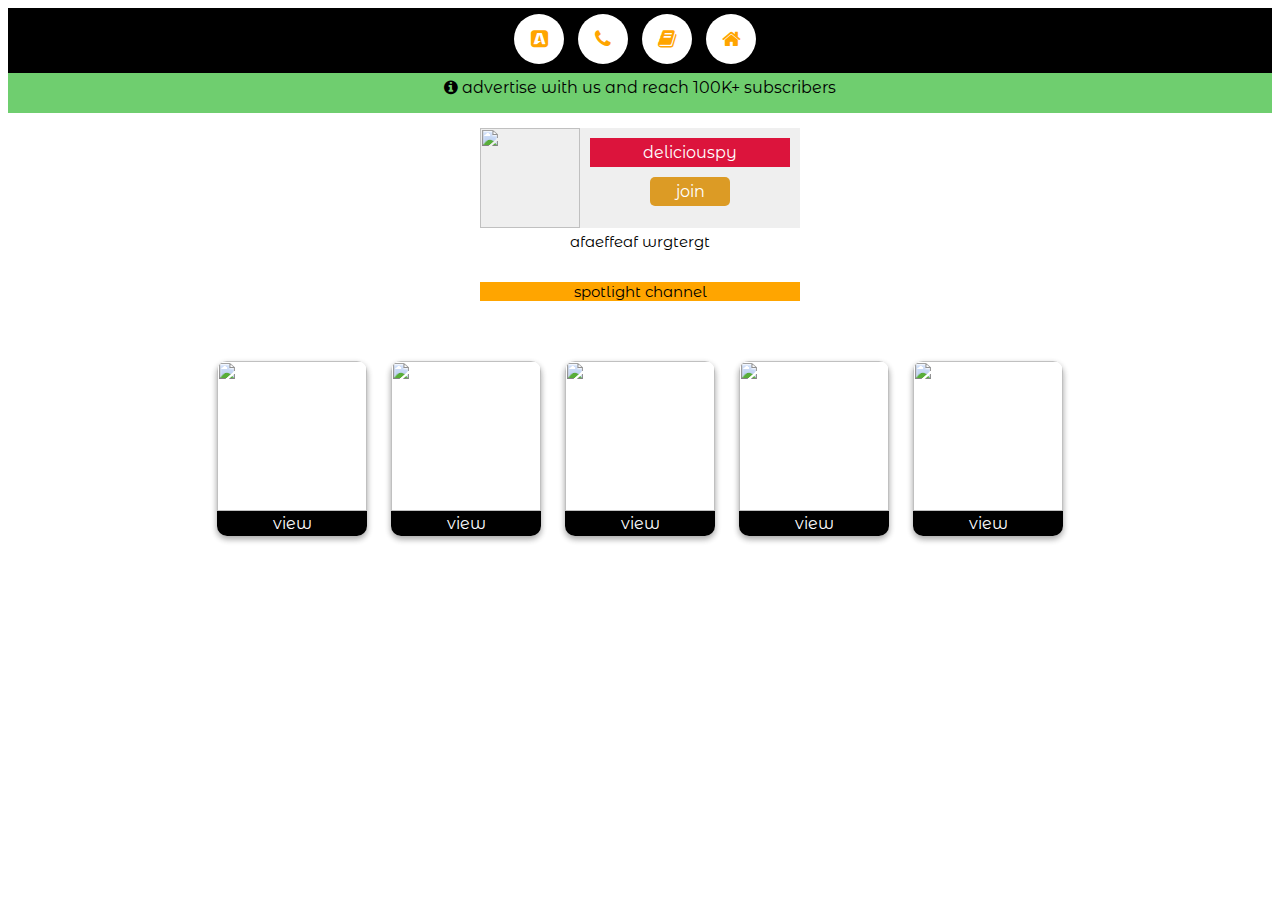
==== index.html @ f9372c74 "init" ====
<!DOCTYPE html>
<html>
<head>
    <title></title>
    <meta charset="utf-8">
    <meta name="viewport" content="width=device-width, initial-scale=1.0">
    <link rel="stylesheet" type="text/css" href="style.css">
    <link href='https://fonts.googleapis.com/css?family=Montserrat+Alternates' rel='stylesheet' type='text/css'>
    <link rel="stylesheet" href="https://cdnjs.cloudflare.com/ajax/libs/font-awesome/4.7.0/css/font-awesome.min.css">
</head>
<body>
    <nav>
        <a href="">
            <div class="nav-icon">
                <i class="fa fa-buysellads"></i> 
            </div>
        </a>
        <a href="">
            <div class="nav-icon">
                <i class="fa fa-phone"></i> 
            </div>
        </a>
        <a href="">
            <div class="nav-icon">
                <i class="fa fa-book"></i> 
            </div>
        </a>
        <a href="">
            <div class="nav-icon">
                <i class="fa fa-home"></i>
            </div>
        </a>
    </nav>
    <div class="our-info">
        <i class="fa fa-info-circle"></i> advertise with us and reach 100K+ subscribers
    </div>
    <div>
        <div class="spotlight">
            <div class="spotlight-pic">
                <img class="tgme_page_photo_image" src="https://cdn4.telesco.pe/file/[base64].jpg">
            </div>
            <div class="spotlight-side">
                <div class="spotlight-title">
                    deliciouspy
                </div>
                <div>
                    <a href="">
                        <div class="spotlight-join button">
                            join
                        </div>
                    </a>
                </div>
            </div>
        </div><br>
        <div class="spotlight-lower">
            afaeffeaf wrgtergt
        </div><br>
        <div class="spotlight-label">
            spotlight channel
        </div>
    </div>
    <div></div>
    <div class="bubbles">
        <!--bubble sample
        <div class="bubble">
            <a href="https://t.me/deliciouspy" target="blank">
                <div class="bubble-img">
                    <img class="tgme_page_photo_image" src="https://cdn4.telesco.pe/file/[base64].jpg">
                </div>
                <div class="bubble-body">
                    view
                </div>
            </a>
        </div>
        -->
        <div class="bubble">
            <a href="https://t.me/deliciouspy" target="blank">
                <div class="bubble-img">
                    <img class="tgme_page_photo_image" src="https://cdn4.telesco.pe/file/[base64].jpg">
                </div>
                <div class="bubble-body">
                    view
                </div>
            </a>
        </div>
        <div class="bubble">
            <a href="https://t.me/deliciouspy" target="blank">
                <div class="bubble-img">
                    <img class="tgme_page_photo_image" src="https://cdn4.telesco.pe/file/[base64].jpg">
                </div>
                <div class="bubble-body">
                    view
                </div>
            </a>
        </div>
        <div class="bubble">
            <a href="https://t.me/deliciouspy" target="blank">
                <div class="bubble-img">
                    <img class="tgme_page_photo_image" src="https://cdn4.telesco.pe/file/[base64].jpg">
                </div>
                <div class="bubble-body">
                    view
                </div>
            </a>
        </div>
        <div class="bubble">
            <a href="https://t.me/deliciouspy" target="blank">
                <div class="bubble-img">
                    <img class="tgme_page_photo_image" src="https://cdn4.telesco.pe/file/[base64].jpg">
                </div>
                <div class="bubble-body">
                    view
                </div>
            </a>
        </div>
        <div class="bubble">
            <a href="https://t.me/deliciouspy" target="blank">
                <div class="bubble-img">
                    <img class="tgme_page_photo_image" src="https://cdn4.telesco.pe/file/[base64].jpg">
                </div>
                <div class="bubble-body">
                    view
                </div>
            </a>
        </div>
    </div>
</body>
</html>
---- style.css ----
*{
    /*border: 1px solid gray;*/
}
body{
    background-color: white;
    text-align: center;
    font-family: 'Montserrat Alternates', sans-serif;
    background-image: url("https://proxy.duckduckgo.com/iu/?u=https%3A%2F%2Fi.pinimg.com%2Foriginals%2F51%2Fed%2Fc0%2F51edc046eb80046ee4755ee71d0f19ca.jpg&f=1");
}
a{
    text-decoration: none;
}
nav{
    height: 65px;
    background-color: black;
    line-height: 65px;
    
}
.nav-icon{
    display: inline-block; 
    color: white;
    margin-right: 10px;
}
.nav-icon > i{
    width: 50px; height: 50px; line-height: 50px;
    border-radius: 50%;
    background-color: white;
    color: orange;
    font-size: 20px;
}

.our-info{
    min-height: 30px;
    background-color: #6fce6f;
    margin-bottom: 15px;
    padding: 5px;
}

.button:hover{
    background-color: green;
}

.spotlight{
    display: inline-block;
    background-color: #efefef;
    margin-bottom: 0;
}
.spotlight-pic{
    display: inline-block;
    width: 100px; height: 100px;
    float: left;
}
.spotlight-pic > img{
    width: 100px; height: 100px;
}
.spotlight-side{
    width: 200px;
    display: inline-block;
    float: left;
    padding: 10px;
}
.spotlight-title{
    padding: 5px; 
    color:white; background-color: crimson;
}
.spotlight-join{
    background-color: #dc9b25; color: white;
    margin-left: 30%;
    margin-right: 30%;
    border-radius: 5px;
    padding: 5px;
    margin-top: 10px;
    user-select: none;
}
.spotlight-body{
    width: 250px;
}
.spotlight-lower{
    width: 320px; min-height: 50px;
    background-color: white;
    text-align: center;
    display: inline-block;
    margin-top: 0;
    font-size: 15px;
}
.spotlight-label{
    width: 320px;
    background-color: orange;
    text-align: center;
    display: inline-block;
    margin-top: 0;
    font-size: 15px;
    padding: 0; margin: 0;
}

.bubbles{
    margin-top: 50px;
}
.bubble{
    width: 150px;
    height: 175px;
    display: inline-block;
    border-radius: 10px;
    margin: 10px;
    box-shadow: 0 3px 6px rgba(0,0,0,0.16), 0 3px 6px rgba(0,0,0,0.23);
    transition: all 0.3s cubic-bezier(.25,.8,.25,1);
}
.bubble:hover {
  box-shadow: 0 14px 28px rgba(0,0,0,0.25), 0 10px 10px rgba(0,0,0,0.22);
}
.bubble-img{
    width: 150px; height: 150px;
    border-top-right-radius: 10px;
    border-top-left-radius: 10px;
}
.bubble-img > img{
    width: 150px; height: 150px;
    border-top-right-radius: 10px;
    border-top-left-radius: 10px;
}
.bubble-body{
    width: 150px; height: 25px; 
    background-color: black; color:white;
    border-bottom-right-radius: 10px;
    border-bottom-left-radius: 10px;
    line-height: 25px;
}

.page-holder{
    text-align: center;
}
.page-holder img{
    border-radius:50%;
    border: 10px solid orange;
}
.page-join{
    width: 75px; height: 75px; line-height: 75px;
    border-radius: 50%;
    background-color: #ffc965;
    border: 10px solid orange;
    display: inline-block;
    margin: 20px;
}
.page-descrip{
    border: 1px solid gray;
    border-radius: 5px;
    padding:10px;
    width: 350px;
    display: inline-block;
}
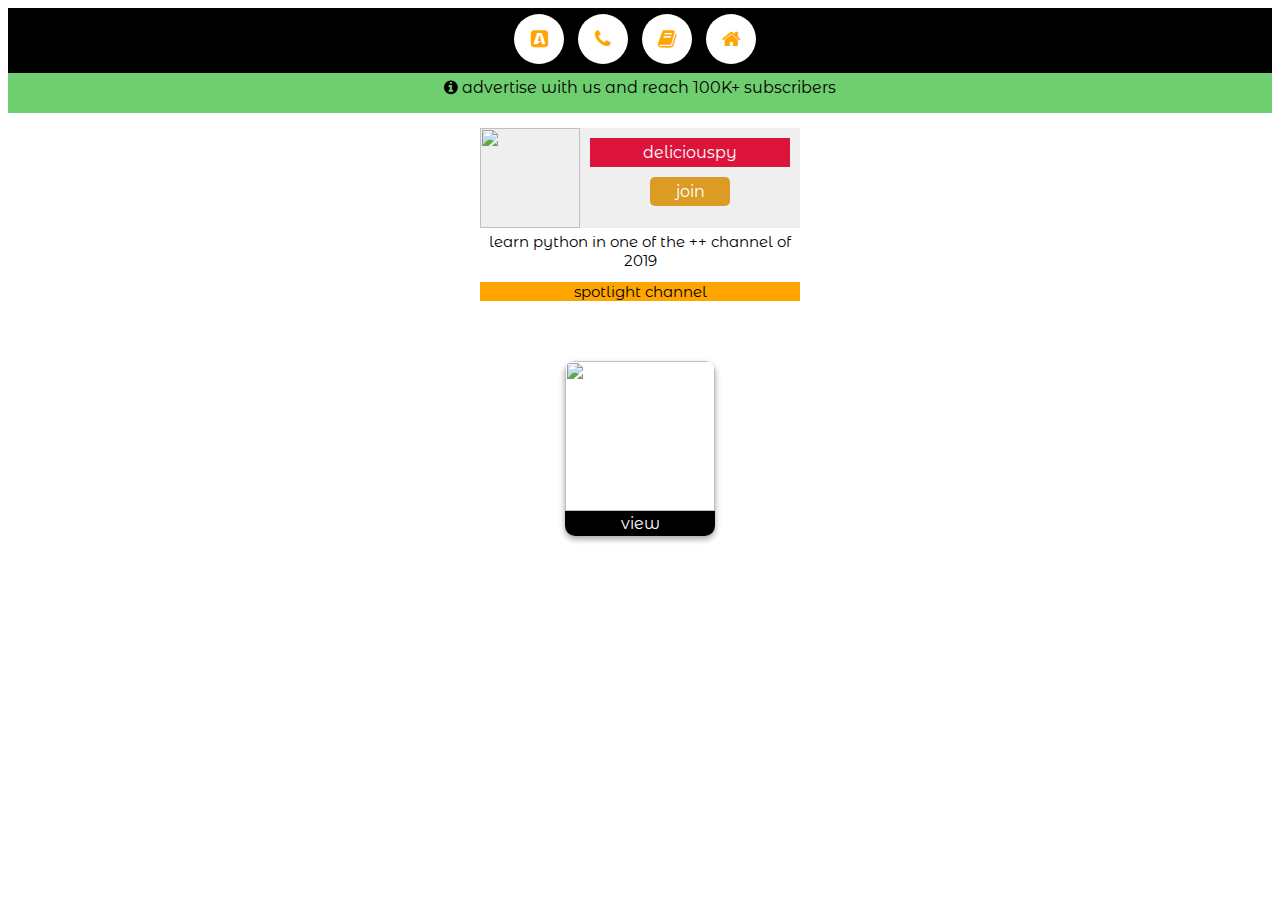
==== commit 49996557: "stabilise" ====
--- a/index.html
+++ b/index.html
@@ -10,22 +10,22 @@
 </head>
 <body>
     <nav>
-        <a href="">
+        <a href="ads.html">
             <div class="nav-icon">
                 <i class="fa fa-buysellads"></i> 
             </div>
         </a>
-        <a href="">
+        <a href="contact.html">
             <div class="nav-icon">
                 <i class="fa fa-phone"></i> 
             </div>
         </a>
-        <a href="">
+        <a href="testimonials.html">
             <div class="nav-icon">
                 <i class="fa fa-book"></i> 
             </div>
         </a>
-        <a href="">
+        <a href="index.html">
             <div class="nav-icon">
                 <i class="fa fa-home"></i>
             </div>
@@ -53,13 +53,14 @@
             </div>
         </div><br>
         <div class="spotlight-lower">
-            afaeffeaf wrgtergt
+            learn python in one of the ++ channel of 2019
         </div><br>
         <div class="spotlight-label">
             spotlight channel
         </div>
     </div>
     <div></div>
+
     <div class="bubbles">
         <!--bubble sample
         <div class="bubble">
@@ -74,49 +75,9 @@
         </div>
         -->
         <div class="bubble">
-            <a href="https://t.me/deliciouspy" target="blank">
+            <a href="deliciouspy/index.html" target="blank">
                 <div class="bubble-img">
                     <img class="tgme_page_photo_image" src="https://cdn4.telesco.pe/file/[base64].jpg">
-                </div>
-                <div class="bubble-body">
-                    view
-                </div>
-            </a>
-        </div>
-        <div class="bubble">
-            <a href="https://t.me/deliciouspy" target="blank">
-                <div class="bubble-img">
-                    <img class="tgme_page_photo_image" src="https://cdn4.telesco.pe/file/[base64].jpg">
-                </div>
-                <div class="bubble-body">
-                    view
-                </div>
-            </a>
-        </div>
-        <div class="bubble">
-            <a href="https://t.me/deliciouspy" target="blank">
-                <div class="bubble-img">
-                    <img class="tgme_page_photo_image" src="https://cdn4.telesco.pe/file/[base64].jpg">
-                </div>
-                <div class="bubble-body">
-                    view
-                </div>
-            </a>
-        </div>
-        <div class="bubble">
-            <a href="https://t.me/deliciouspy" target="blank">
-                <div class="bubble-img">
-                    <img class="tgme_page_photo_image" src="https://cdn4.telesco.pe/file/[base64].jpg">
-                </div>
-                <div class="bubble-body">
-                    view
-                </div>
-            </a>
-        </div>
-        <div class="bubble">
-            <a href="https://t.me/deliciouspy" target="blank">
-                <div class="bubble-img">
-                    <img class="tgme_page_photo_image" src="https://cdn4.telesco.pe/file/[base64].jpg">
                 </div>
                 <div class="bubble-body">
                     view
--- a/style.css
+++ b/style.css
@@ -9,6 +9,7 @@
 }
 a{
     text-decoration: none;
+    color: black;
 }
 nav{
     height: 65px;
@@ -140,6 +141,7 @@
     border: 10px solid orange;
     display: inline-block;
     margin: 20px;
+    text-transform: uppercase;
 }
 .page-descrip{
     border: 1px solid gray;
@@ -147,4 +149,27 @@
     padding:10px;
     width: 350px;
     display: inline-block;
+}
+
+.available{
+    text-align: center;
+    margin-top: 20px;
+    display: inline-block;
+}
+.av{
+    display: inline-block;
+    text-align: center;
+    float: left;
+    margin: 10px;
+}
+.av-channel{
+    width: 75px; height: 75px; line-height: 75px;
+    border-radius: 50%;
+    background-color: #4e3a5e;
+    color: white;
+    border: 10px solid #65497a;
+    display: inline-block;
+}
+.av-descrip{
+
 }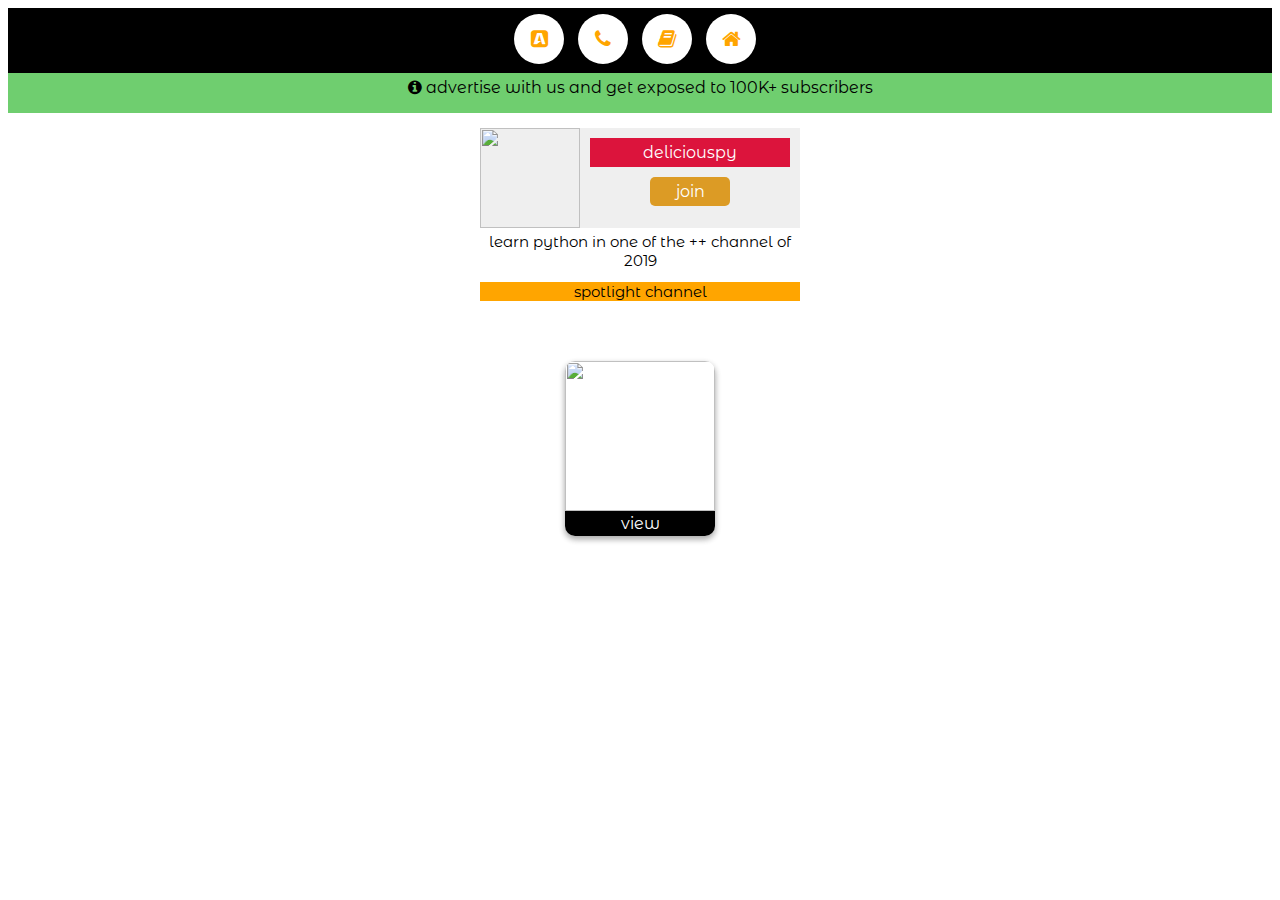
==== commit 242acfee: "added adv" ====
--- a/index.html
+++ b/index.html
@@ -32,7 +32,7 @@
         </a>
     </nav>
     <div class="our-info">
-        <i class="fa fa-info-circle"></i> advertise with us and reach 100K+ subscribers
+        <i class="fa fa-info-circle"></i> advertise with us and get exposed to 100K+ subscribers
     </div>
     <div>
         <div class="spotlight">
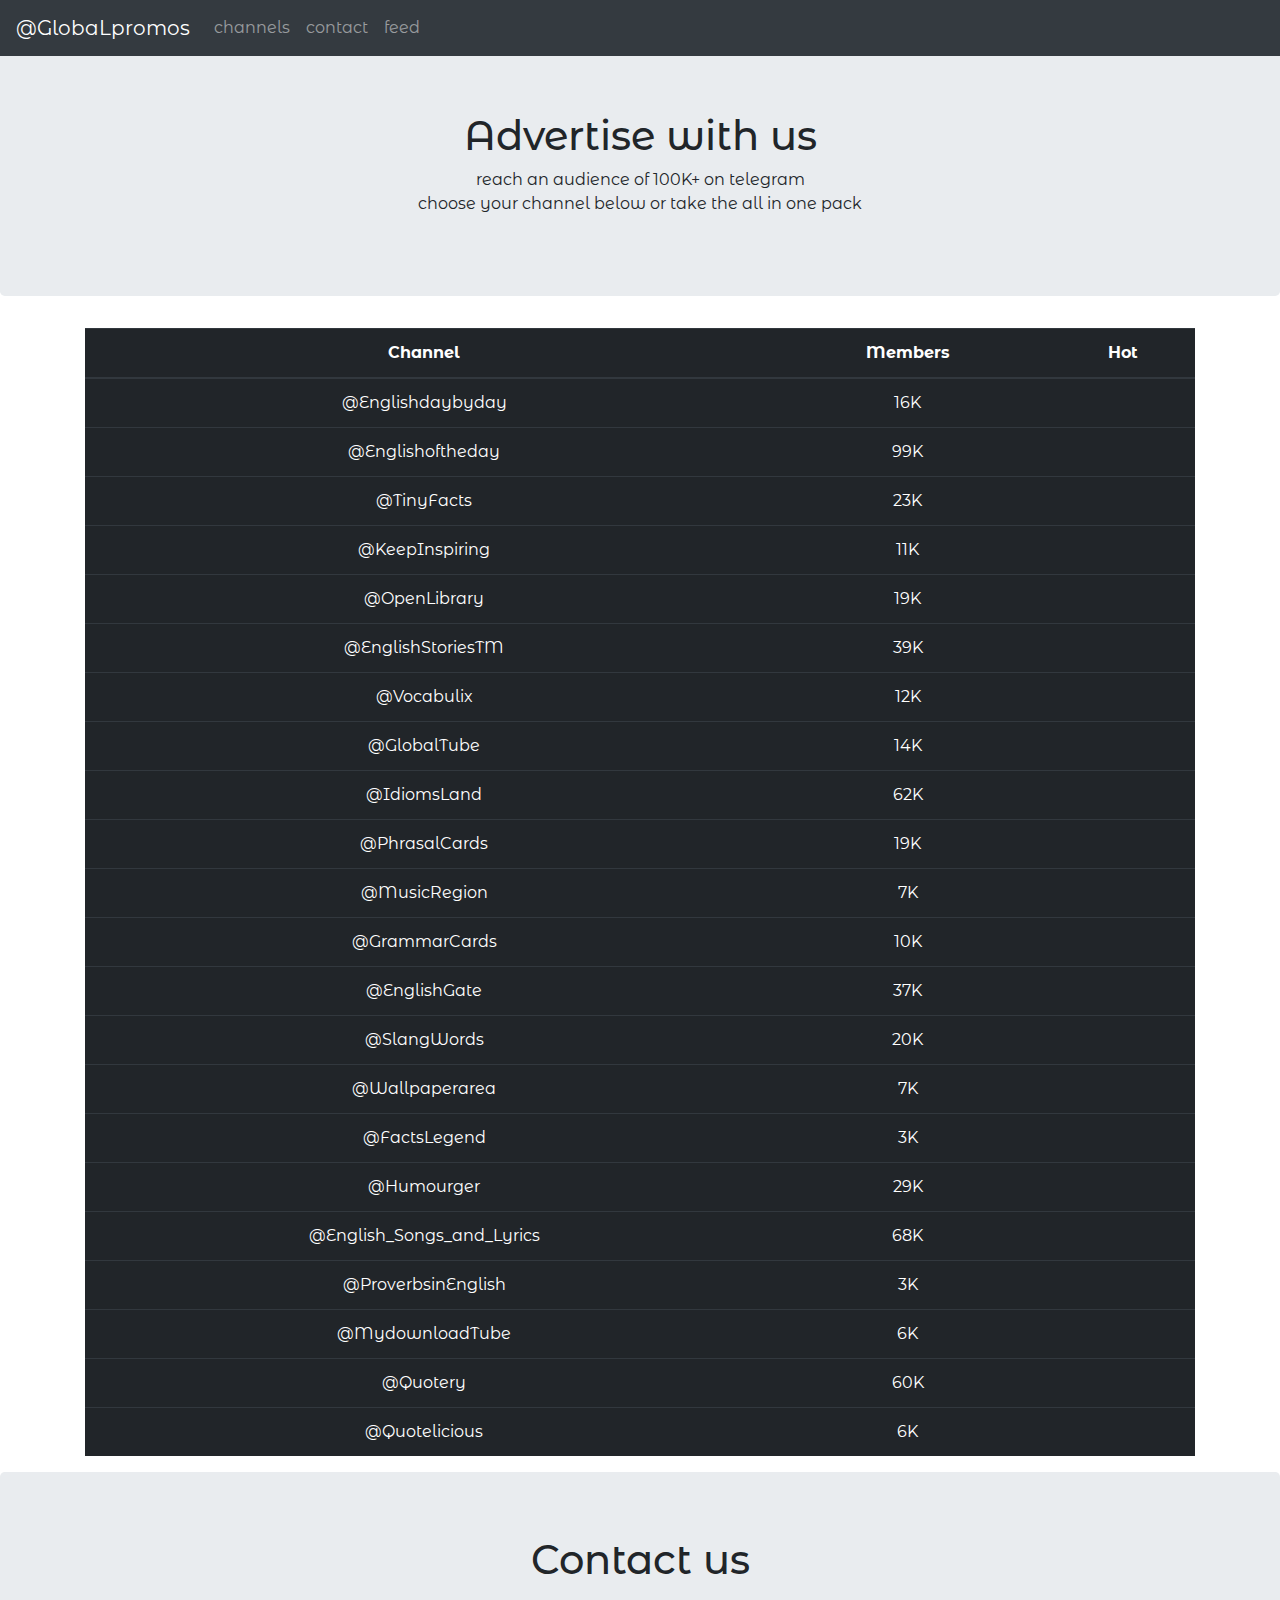
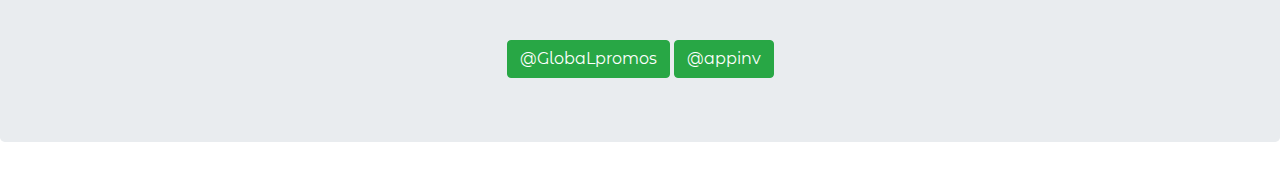
==== commit 9b258ef4: "added channels" ====
--- a/index.html
+++ b/index.html
@@ -4,86 +4,190 @@
     <title></title>
     <meta charset="utf-8">
     <meta name="viewport" content="width=device-width, initial-scale=1.0">
+    <meta name="description" content="This site provides an an opportunity for telegram channel owners, group owners, youtube channel owners, website owners etc to pass their message to a really vast amount of people at a cheap rate">
+    <meta name="keywords" content="telegram, channels, advertise">
+    <link rel="stylesheet" href="https://maxcdn.bootstrapcdn.com/bootstrap/4.2.1/css/bootstrap.min.css">
+    <script src="https://ajax.googleapis.com/ajax/libs/jquery/3.3.1/jquery.min.js"></script>
+    <script src="https://cdnjs.cloudflare.com/ajax/libs/popper.js/1.14.6/umd/popper.min.js"></script>
+    <script src="https://maxcdn.bootstrapcdn.com/bootstrap/4.2.1/js/bootstrap.min.js"></script>
     <link rel="stylesheet" type="text/css" href="style.css">
     <link href='https://fonts.googleapis.com/css?family=Montserrat+Alternates' rel='stylesheet' type='text/css'>
     <link rel="stylesheet" href="https://cdnjs.cloudflare.com/ajax/libs/font-awesome/4.7.0/css/font-awesome.min.css">
 </head>
 <body>
-    <nav>
-        <a href="ads.html">
-            <div class="nav-icon">
-                <i class="fa fa-buysellads"></i> 
-            </div>
-        </a>
-        <a href="contact.html">
-            <div class="nav-icon">
-                <i class="fa fa-phone"></i> 
-            </div>
-        </a>
-        <a href="testimonials.html">
-            <div class="nav-icon">
-                <i class="fa fa-book"></i> 
-            </div>
-        </a>
-        <a href="index.html">
-            <div class="nav-icon">
-                <i class="fa fa-home"></i>
-            </div>
-        </a>
-    </nav>
-    <div class="our-info">
-        <i class="fa fa-info-circle"></i> advertise with us and get exposed to 100K+ subscribers
-    </div>
-    <div>
-        <div class="spotlight">
-            <div class="spotlight-pic">
-                <img class="tgme_page_photo_image" src="https://cdn4.telesco.pe/file/[base64].jpg">
-            </div>
-            <div class="spotlight-side">
-                <div class="spotlight-title">
-                    deliciouspy
-                </div>
-                <div>
-                    <a href="">
-                        <div class="spotlight-join button">
-                            join
-                        </div>
-                    </a>
-                </div>
-            </div>
-        </div><br>
-        <div class="spotlight-lower">
-            learn python in one of the ++ channel of 2019
-        </div><br>
-        <div class="spotlight-label">
-            spotlight channel
-        </div>
-    </div>
-    <div></div>
+<nav class="navbar navbar-expand-md bg-dark navbar-dark fixed-top">
+  <a class="navbar-brand" href="#">@GlobaLpromos</a>
+  <button class="navbar-toggler" type="button" data-toggle="collapse" data-target="#collapsibleNavbar">
+    <span class="navbar-toggler-icon"></span>
+  </button>
+  <div class="collapse navbar-collapse" id="collapsibleNavbar">
+    <ul class="navbar-nav">
+      <li class="nav-item">
+        <a class="nav-link" href="#channels">channels</a>
+      </li>
+      <li class="nav-item">
+        <a class="nav-link" href="#contact">contact</a>
+      </li>
+      <li class="nav-item">
+        <a class="nav-link" href="#">feed</a>
+      </li>    
+    </ul>
+  </div>  
+</nav>
 
-    <div class="bubbles">
-        <!--bubble sample
-        <div class="bubble">
-            <a href="https://t.me/deliciouspy" target="blank">
-                <div class="bubble-img">
-                    <img class="tgme_page_photo_image" src="https://cdn4.telesco.pe/file/[base64].jpg">
-                </div>
-                <div class="bubble-body">
-                    view
-                </div>
-            </a>
-        </div>
-        -->
-        <div class="bubble">
-            <a href="deliciouspy/index.html" target="blank">
-                <div class="bubble-img">
-                    <img class="tgme_page_photo_image" src="https://cdn4.telesco.pe/file/[base64].jpg">
-                </div>
-                <div class="bubble-body">
-                    view
-                </div>
-            </a>
-        </div>
-    </div>
+<div class="jumbotron"><br><br>
+      <h1>Advertise with us</h1> 
+      <p>reach an audience of 100K+ on telegram<br>
+      choose your channel below or take the all in one pack</p>
+</div>
+<div class="container">
+<table id="channels" class="table table-dark">
+    <thead>
+      <tr>
+        <th>Channel</th>
+        <th>Members</th>
+        <th>Hot</th>
+      </tr>
+    </thead>
+    <tbody>
+      <tr>
+        <td><a href="https://t.me/Englishdaybyday">@Englishdaybyday</a></div></td>
+        <td>16K</td>
+        <td></td>
+      </tr>
+
+      <tr>
+        <td><a href="https://t.me/Englishoftheday">@Englishoftheday</a></div></td>
+        <td>99K</td>
+        <td><div class="spinner-grow text-success"></td>
+      </tr>
+
+      <tr>
+        <td><a href="https://t.me/TinyFacts">@TinyFacts</a></div></td>
+        <td>23K</td>
+        <td></td>
+      </tr>
+
+      <tr>
+        <td><a href="https://t.me/KeepInspiring">@KeepInspiring</a></div></td>
+        <td>11K</td>
+        <td></td>
+      </tr>
+
+      <tr>
+        <td><a href="https://t.me/OpenLibrary">@OpenLibrary</a></div></td>
+        <td>19K</td>
+        <td></td>
+      </tr>
+
+      <tr>
+        <td><a href="https://t.me/EnglishStoriesTM">@EnglishStoriesTM</a></div></td>
+        <td>39K</td>
+        <td></td>
+      </tr>
+
+      <tr>
+        <td><a href="https://t.me/Vocabulix">@Vocabulix</a></div></td>
+        <td>12K</td>
+        <td></td>
+      </tr>
+
+      <tr>
+        <td><a href="https://t.me/GlobalTube">@GlobalTube</a></div></td>
+        <td>14K</td>
+        <td></td>
+      </tr>
+
+      <tr>
+        <td><a href="https://t.me/IdiomsLand">@IdiomsLand</a></div></td>
+        <td>62K</td>
+        <td><div class="spinner-grow text-success"></td>
+      </tr>
+
+      <tr>
+        <td><a href="https://t.me/PhrasalCards">@PhrasalCards</a></div></td>
+        <td>19K</td>
+        <td></td>
+      </tr>
+
+      <tr>
+        <td><a href="https://t.me/MusicRegion">@MusicRegion</a></div></td>
+        <td>7K</td>
+        <td></td>
+      </tr>
+
+      <tr>
+        <td><a href="https://t.me/GrammarCards">@GrammarCards</a></div></td>
+        <td>10K</td>
+        <td></td>
+      </tr>
+
+      <tr>
+        <td><a href="https://t.me/EnglishGate">@EnglishGate</a></div></td>
+        <td>37K</td>
+        <td></td>
+      </tr>
+
+      <tr>
+        <td><a href="https://t.me/SlangWords">@SlangWords</a></div></td>
+        <td>20K</td>
+        <td></td>
+      </tr>
+
+      <tr>
+        <td><a href="https://t.me/Wallpaperarea">@Wallpaperarea</a></div></td>
+        <td>7K</td>
+        <td></td>
+      </tr>
+
+      <tr>
+        <td><a href="https://t.me/FactsLegend">@FactsLegend</a></div></td>
+        <td>3K</td>
+        <td></td>
+      </tr>
+
+      <tr>
+        <td><a href="https://t.me/Humourger">@Humourger</a></div></td>
+        <td>29K</td>
+        <td></td>
+      </tr>
+
+      <tr>
+        <td><a href="https://t.me/English_Songs_and_Lyrics">@English_Songs_and_Lyrics</a></div></td>
+        <td>68K</td>
+        <td><div class="spinner-grow text-success"></td>
+      </tr>
+
+      <tr>
+        <td><a href="https://t.me/ProverbsinEnglish">@ProverbsinEnglish</a></div></td>
+        <td>3K</td>
+        <td></td>
+      </tr>
+
+      <tr>
+        <td><a href="https://t.me/MydownloadTube">@MydownloadTube</a></div></td>
+        <td>6K</td>
+        <td></td>
+      </tr>
+
+      <tr>
+        <td><a href="https://t.me/Quotery">@Quotery</a></div></td>
+        <td>60K</td>
+        <td><div class="spinner-grow text-success"></td>
+      </tr>
+
+      <tr>
+        <td><a href="https://t.me/Quotelicious">@Quotelicious</a></div></td>
+        <td>6K</td>
+        <td></td>
+      </tr>
+    </tbody>
+  </table>
+</div>
+<div id="contact" class="jumbotron">
+      <h1>Contact us</h1> <br><br>
+      <button type="button" class="btn btn-success"><a href="https://t.me/GlobaLpromos">@GlobaLpromos</a></button>
+      <button type="button" class="btn btn-success"><a href="https://t.me/appinv">@appinv</a></button>
+</div>
 </body>
 </html>--- a/style.css
+++ b/style.css
@@ -9,167 +9,8 @@
 }
 a{
     text-decoration: none;
-    color: black;
+    color: white;
 }
-nav{
-    height: 65px;
-    background-color: black;
-    line-height: 65px;
-    
+a:hover{
+    color: white;
 }
-.nav-icon{
-    display: inline-block; 
-    color: white;
-    margin-right: 10px;
-}
-.nav-icon > i{
-    width: 50px; height: 50px; line-height: 50px;
-    border-radius: 50%;
-    background-color: white;
-    color: orange;
-    font-size: 20px;
-}
-
-.our-info{
-    min-height: 30px;
-    background-color: #6fce6f;
-    margin-bottom: 15px;
-    padding: 5px;
-}
-
-.button:hover{
-    background-color: green;
-}
-
-.spotlight{
-    display: inline-block;
-    background-color: #efefef;
-    margin-bottom: 0;
-}
-.spotlight-pic{
-    display: inline-block;
-    width: 100px; height: 100px;
-    float: left;
-}
-.spotlight-pic > img{
-    width: 100px; height: 100px;
-}
-.spotlight-side{
-    width: 200px;
-    display: inline-block;
-    float: left;
-    padding: 10px;
-}
-.spotlight-title{
-    padding: 5px; 
-    color:white; background-color: crimson;
-}
-.spotlight-join{
-    background-color: #dc9b25; color: white;
-    margin-left: 30%;
-    margin-right: 30%;
-    border-radius: 5px;
-    padding: 5px;
-    margin-top: 10px;
-    user-select: none;
-}
-.spotlight-body{
-    width: 250px;
-}
-.spotlight-lower{
-    width: 320px; min-height: 50px;
-    background-color: white;
-    text-align: center;
-    display: inline-block;
-    margin-top: 0;
-    font-size: 15px;
-}
-.spotlight-label{
-    width: 320px;
-    background-color: orange;
-    text-align: center;
-    display: inline-block;
-    margin-top: 0;
-    font-size: 15px;
-    padding: 0; margin: 0;
-}
-
-.bubbles{
-    margin-top: 50px;
-}
-.bubble{
-    width: 150px;
-    height: 175px;
-    display: inline-block;
-    border-radius: 10px;
-    margin: 10px;
-    box-shadow: 0 3px 6px rgba(0,0,0,0.16), 0 3px 6px rgba(0,0,0,0.23);
-    transition: all 0.3s cubic-bezier(.25,.8,.25,1);
-}
-.bubble:hover {
-  box-shadow: 0 14px 28px rgba(0,0,0,0.25), 0 10px 10px rgba(0,0,0,0.22);
-}
-.bubble-img{
-    width: 150px; height: 150px;
-    border-top-right-radius: 10px;
-    border-top-left-radius: 10px;
-}
-.bubble-img > img{
-    width: 150px; height: 150px;
-    border-top-right-radius: 10px;
-    border-top-left-radius: 10px;
-}
-.bubble-body{
-    width: 150px; height: 25px; 
-    background-color: black; color:white;
-    border-bottom-right-radius: 10px;
-    border-bottom-left-radius: 10px;
-    line-height: 25px;
-}
-
-.page-holder{
-    text-align: center;
-}
-.page-holder img{
-    border-radius:50%;
-    border: 10px solid orange;
-}
-.page-join{
-    width: 75px; height: 75px; line-height: 75px;
-    border-radius: 50%;
-    background-color: #ffc965;
-    border: 10px solid orange;
-    display: inline-block;
-    margin: 20px;
-    text-transform: uppercase;
-}
-.page-descrip{
-    border: 1px solid gray;
-    border-radius: 5px;
-    padding:10px;
-    width: 350px;
-    display: inline-block;
-}
-
-.available{
-    text-align: center;
-    margin-top: 20px;
-    display: inline-block;
-}
-.av{
-    display: inline-block;
-    text-align: center;
-    float: left;
-    margin: 10px;
-}
-.av-channel{
-    width: 75px; height: 75px; line-height: 75px;
-    border-radius: 50%;
-    background-color: #4e3a5e;
-    color: white;
-    border: 10px solid #65497a;
-    display: inline-block;
-}
-.av-descrip{
-
-}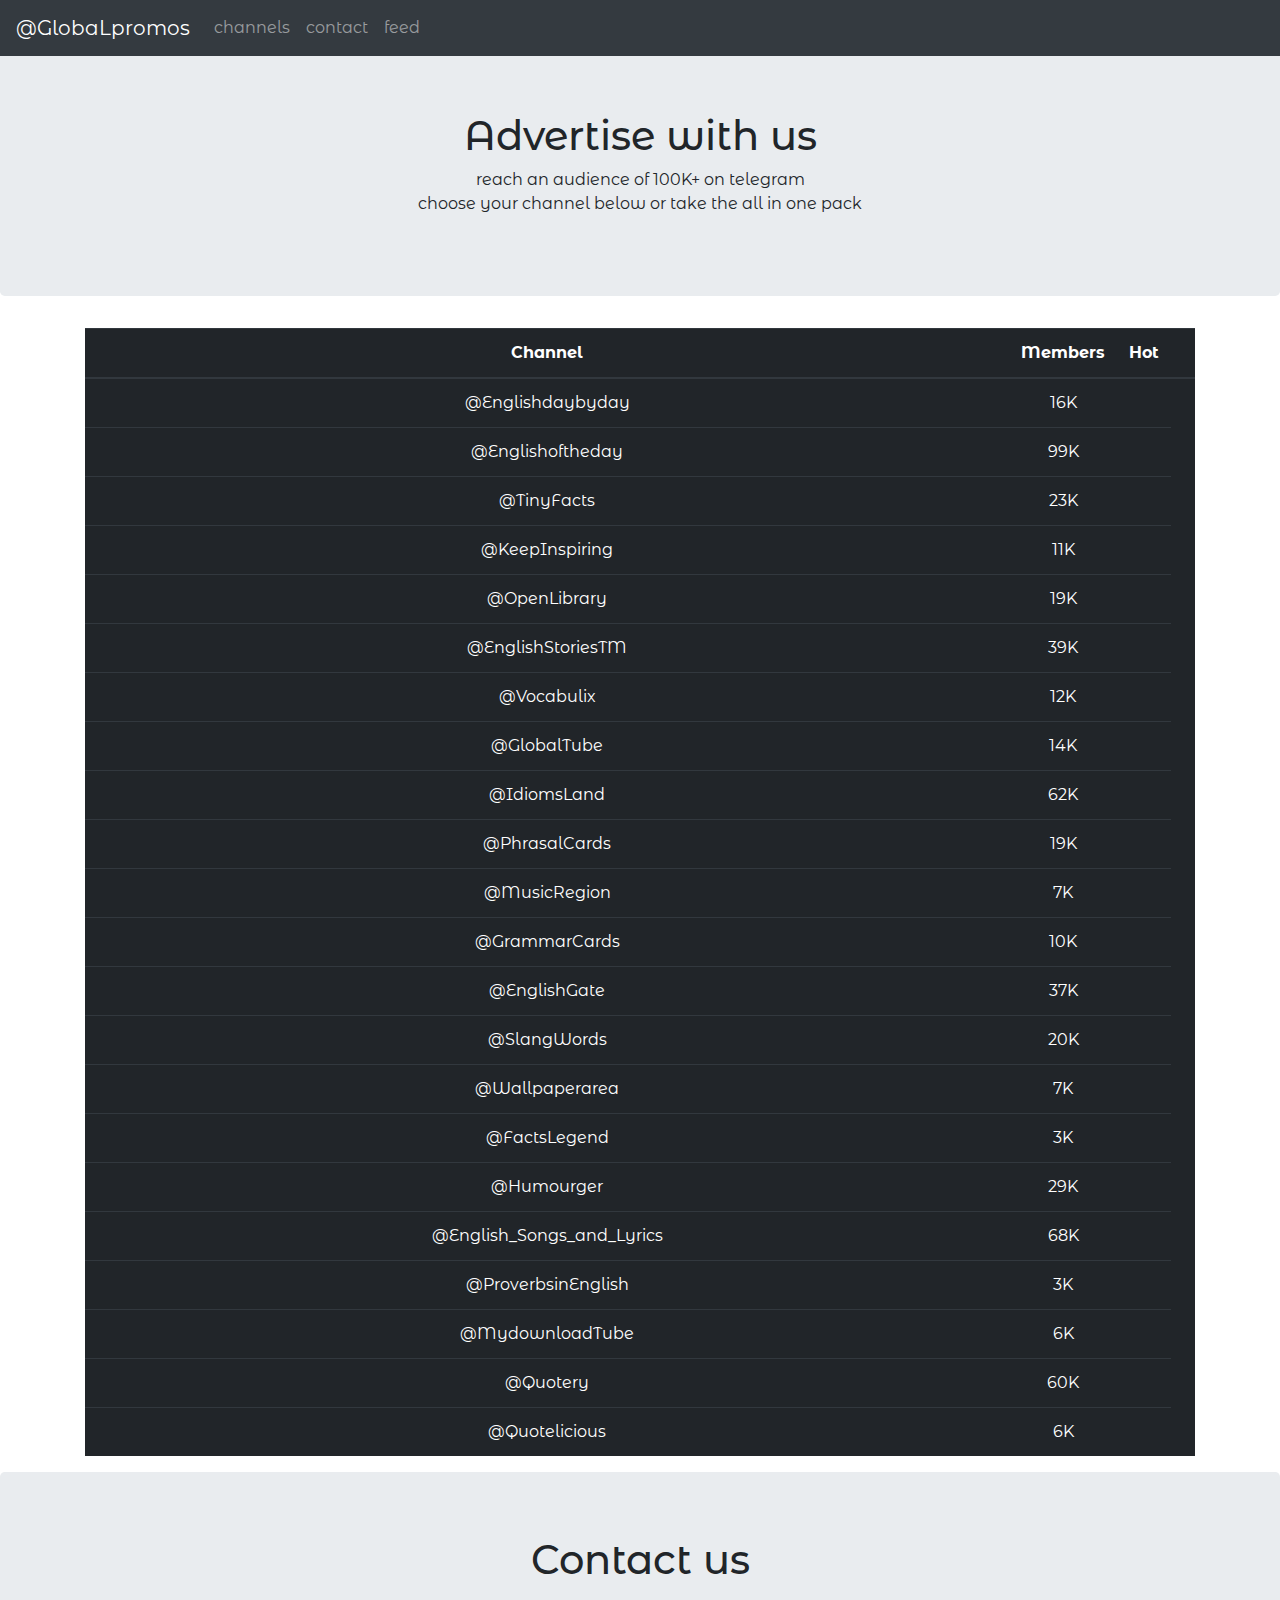
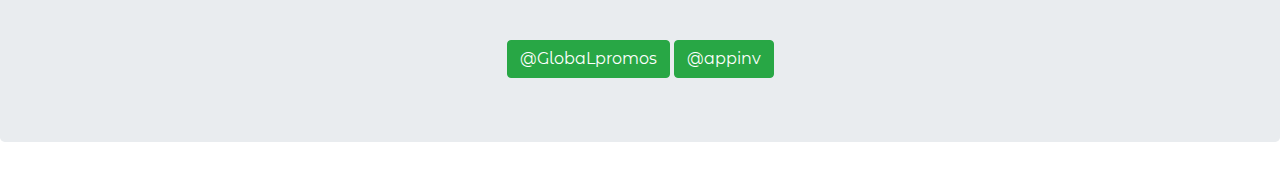
==== commit 53f3a495: "fixed" ====
--- a/index.html
+++ b/index.html
@@ -41,12 +41,13 @@
       choose your channel below or take the all in one pack</p>
 </div>
 <div class="container">
-<table id="channels" class="table table-dark">
+<table id="channels" class="table table-responsive table-dark">
     <thead>
       <tr>
-        <th>Channel</th>
-        <th>Members</th>
-        <th>Hot</th>
+        <th class="col">Channel</th>
+        <th class="col">Members</th>
+        <th class="col">Hot</th>
+        <th class="col"></th>
       </tr>
     </thead>
     <tbody>
